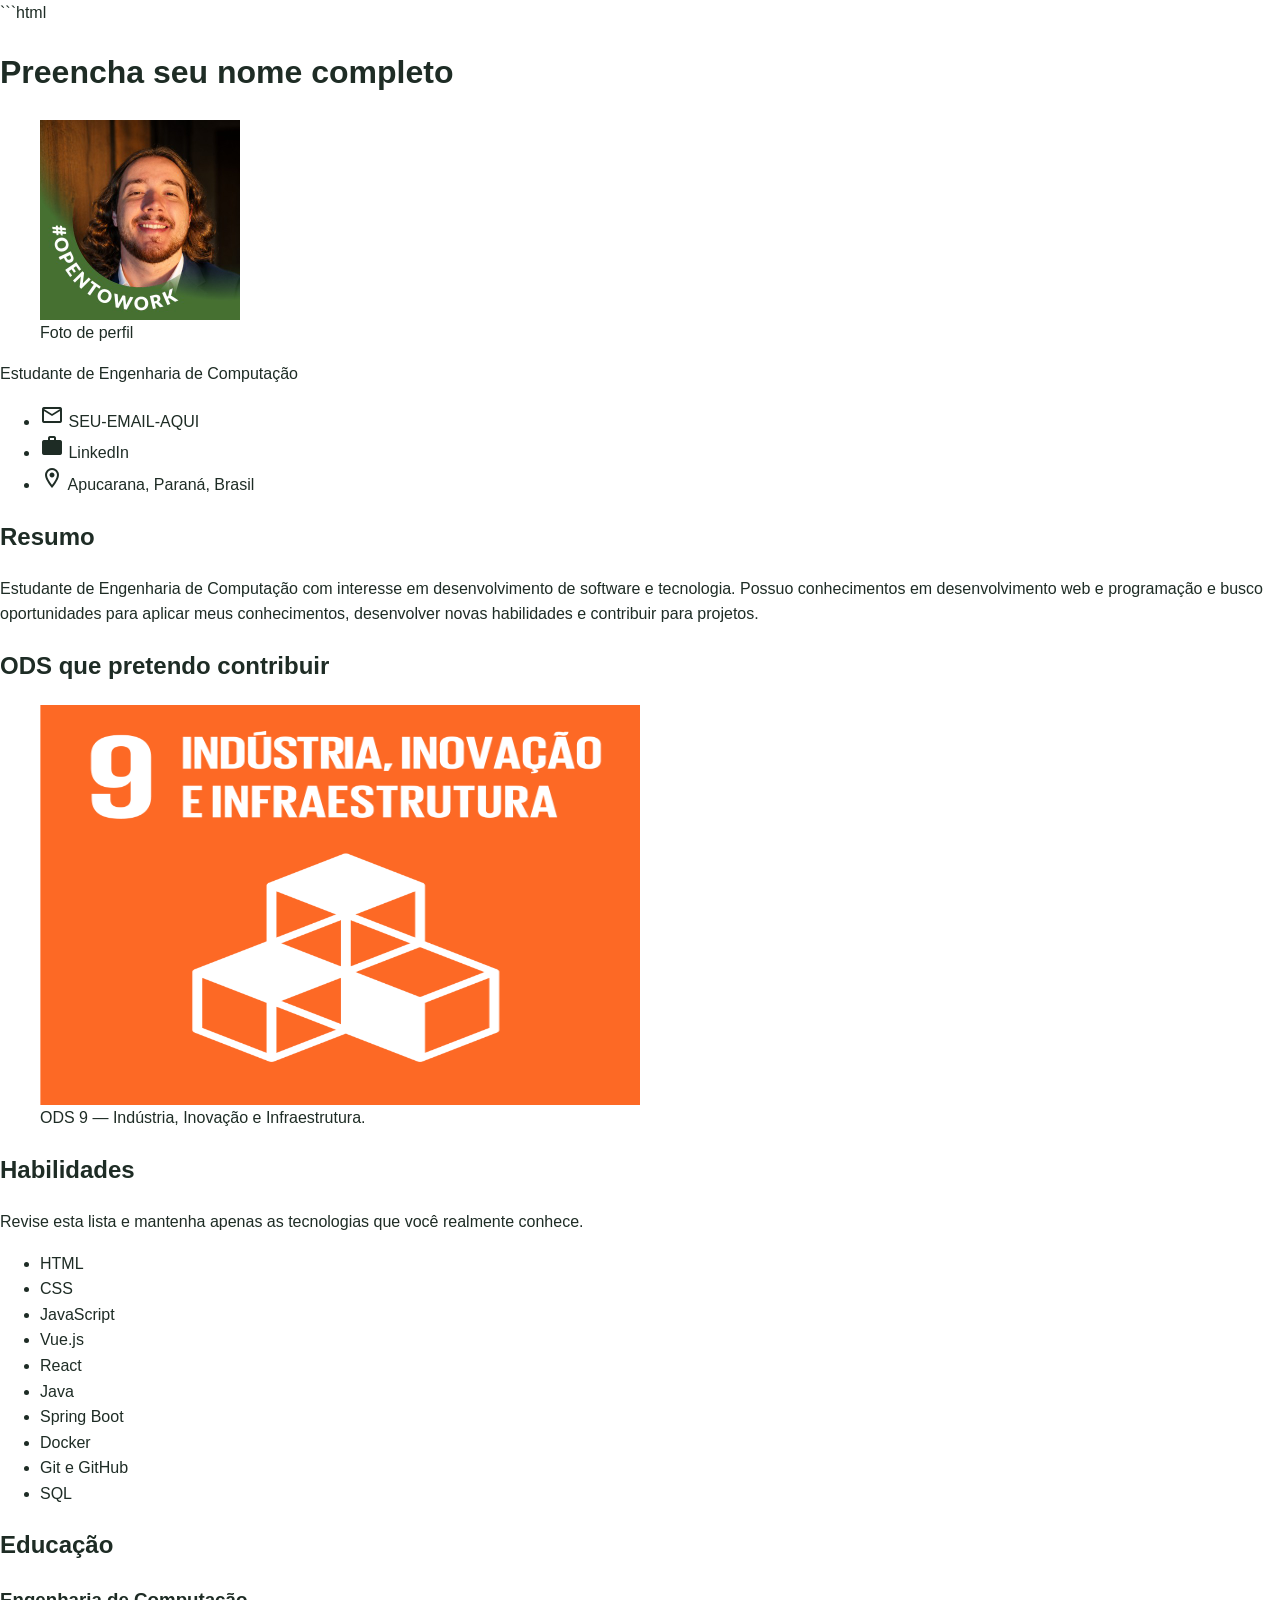
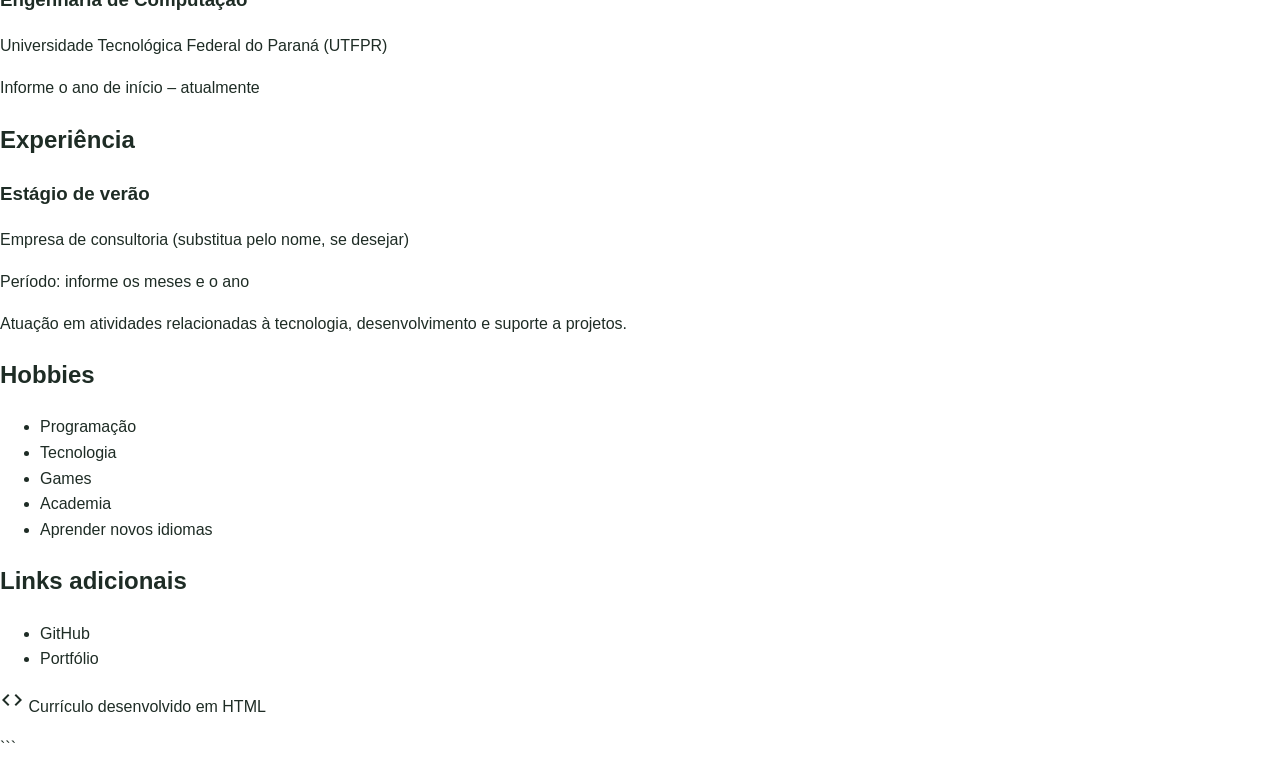
==== curriculo.html @ 1ca6d02b "Atualiza projeto EcoPonto" ====
```html
<!DOCTYPE html>
<html lang="pt-br">

<head>
    <meta charset="UTF-8">
    <meta name="viewport" content="width=device-width, initial-scale=1.0">

    <link rel="stylesheet"
          href="https://fonts.googleapis.com/icon?family=Material+Icons+Outlined">

    <title>Currículo | EcoPonto</title>
    <link rel="stylesheet" href="css/style.css">
</head>

<body>

    <header>

        <h1>Preencha seu nome completo</h1>

        <figure>
            <img src="figs/perfil.jpg"
                 alt="Foto de perfil do estudante"
                 width="200"
                 height="200">

            <figcaption>Foto de perfil</figcaption>
        </figure>

        <p>Estudante de Engenharia de Computação</p>

    </header>


    <nav>

        <ul>
            <li>
                <i class="material-icons-outlined">email</i>
                <a href="mailto:SEU-EMAIL-AQUI">
                    SEU-EMAIL-AQUI
                </a>
            </li>

            <li>
                <i class="material-icons-outlined">work</i>
                <a href="https://www.linkedin.com/in/SEU-PERFIL-AQUI"
                   target="_blank">
                    LinkedIn
                </a>
            </li>

            <li>
                <i class="material-icons-outlined">location_on</i>
                Apucarana, Paraná, Brasil
            </li>
        </ul>

    </nav>


    <main>

        <section>

            <h2>Resumo</h2>

            <p>
                Estudante de Engenharia de Computação com interesse em
                desenvolvimento de software e tecnologia. Possuo conhecimentos
                em desenvolvimento web e programação e busco oportunidades
                para aplicar meus conhecimentos, desenvolver novas habilidades
                e contribuir para projetos.
            </p>

        </section>


        <section>

            <h2>ODS que pretendo contribuir</h2>

            <figure>

                <img src="figs/ods.png"
                     alt="Objetivo de Desenvolvimento Sustentável"
                     width="600"
                     height="400">

                <figcaption>
                    ODS 9 — Indústria, Inovação e Infraestrutura.
                </figcaption>

            </figure>

        </section>


        <section>

            <h2>Habilidades</h2>
            <p>Revise esta lista e mantenha apenas as tecnologias que você realmente conhece.</p>

            <ul>
                <li>HTML</li>
                <li>CSS</li>
                <li>JavaScript</li>
                <li>Vue.js</li>
                <li>React</li>
                <li>Java</li>
                <li>Spring Boot</li>
                <li>Docker</li>
                <li>Git e GitHub</li>
                <li>SQL</li>
            </ul>

        </section>


        <section>

            <h2>Educação</h2>

            <article>

                <h3>Engenharia de Computação</h3>

                <p>
                    Universidade Tecnológica Federal do Paraná (UTFPR)
                </p>

                <p>
                    Informe o ano de início – atualmente
                </p>

            </article>

        </section>


        <section>

            <h2>Experiência</h2>

            <article>

                <h3>Estágio de verão</h3>

                <p>
                    Empresa de consultoria (substitua pelo nome, se desejar)
                </p>

                <p>
                    Período: informe os meses e o ano
                </p>

                <p>
                    Atuação em atividades relacionadas à tecnologia,
                    desenvolvimento e suporte a projetos.
                </p>

            </article>

        </section>


        <section>

            <h2>Hobbies</h2>

            <ul>
                <li>Programação</li>
                <li>Tecnologia</li>
                <li>Games</li>
                <li>Academia</li>
                <li>Aprender novos idiomas</li>
            </ul>

        </section>


        <section>

            <h2>Links adicionais</h2>

            <ul>

                <li>
                    <a href="https://github.com/vmchdoev"
                       target="_blank">
                        GitHub
                    </a>
                </li>

                <li>
                    <a href="#"
                       target="_blank">
                        Portfólio
                    </a>
                </li>

            </ul>

        </section>

    </main>


    <footer>

        <p>
            <i class="material-icons-outlined">code</i>
            Currículo desenvolvido em HTML
        </p>

    </footer>

</body>

</html>
```
---- css/style.css ----
:root{--green-900:#123d2d;--green-800:#176b4d;--green-700:#23845f;--green-100:#dcefe2;--green-50:#f0f7f1;--cream:#f7f5ec;--ink:#1e2c25;--muted:#65736a;--line:#e4e9e2;--yellow:#e9a23b;--white:#fff;--radius:22px;--shadow:0 18px 48px rgba(26,61,42,.10)}*{box-sizing:border-box}html{scroll-behavior:smooth;scroll-padding-top:100px}body{margin:0;background:#fff;color:var(--ink);font-family:"DM Sans",sans-serif;font-size:16px;line-height:1.6}img{display:block;max-width:100%}a{color:inherit;text-decoration:none}.container{width:min(1160px,calc(100% - 48px));margin-inline:auto}.material-symbols-rounded{font-family:"Material Symbols Rounded";font-weight:normal;font-style:normal;font-size:24px;line-height:1;letter-spacing:normal;text-transform:none;display:inline-block;white-space:nowrap;word-wrap:normal;direction:ltr;font-feature-settings:"liga";-webkit-font-feature-settings:"liga";-webkit-font-smoothing:antialiased;vertical-align:middle}.site-header{position:sticky;top:0;z-index:10;background:rgba(255,255,255,.94);backdrop-filter:blur(16px);border-bottom:1px solid rgba(228,233,226,.75)}.nav-wrap{min-height:82px;display:flex;align-items:center;justify-content:space-between;gap:26px}.brand{display:inline-flex;align-items:center;gap:9px;font-family:Manrope,sans-serif;font-size:25px;font-weight:800;letter-spacing:-1.4px;color:var(--green-900);white-space:nowrap}.brand-icon{display:grid;place-items:center;width:39px;height:39px;border-radius:13px;background:var(--green-800);color:#fff;font-size:25px}.brand-light{font-weight:500;color:var(--green-700)}.main-nav,.nav-actions{display:flex;align-items:center;gap:28px}.main-nav a,.login-link{font-size:13px;font-weight:700;color:#4e5d53;transition:color .2s}.main-nav a:hover,.login-link:hover,.footer-column a:hover{color:var(--green-700)}.nav-actions{gap:20px}.button{display:inline-flex;align-items:center;justify-content:center;gap:10px;min-height:52px;padding:0 22px;border:0;border-radius:13px;background:var(--green-800);color:#fff;font:700 14px "DM Sans",sans-serif;cursor:pointer;transition:transform .2s,background .2s;box-shadow:0 7px 18px rgba(23,107,77,.15)}.button:hover{background:var(--green-900);transform:translateY(-2px)}.button .material-symbols-rounded{font-size:19px}.button-small{min-height:42px;padding:0 15px;font-size:12px;border-radius:11px}.hero{min-height:590px;display:grid;grid-template-columns:1fr .95fr;align-items:center;gap:60px;padding-top:62px;padding-bottom:68px}.eyebrow{display:flex;align-items:center;gap:9px;margin:0 0 18px;color:var(--green-700);font-size:11px;font-weight:800;text-transform:uppercase;letter-spacing:1.5px}.eyebrow-dot{width:8px;height:8px;border-radius:50%;background:#8cc49b;box-shadow:0 0 0 5px #edf6ee}.hero h1,.section-heading h2,.tips-copy h2,.community-inner h2,.ods-heading h2,.final-cta h2,.auth-visual h1{margin:0;font-family:Manrope,sans-serif;font-size:clamp(38px,4.5vw,59px);line-height:1.11;letter-spacing:-2.6px;font-weight:800;color:var(--green-900)}.hero h1 span,.section-heading h2 span,.tips-copy h2 span,.community-inner h2 span,.ods-heading h2 span{color:var(--green-700)}.hero-description{max-width:480px;margin:23px 0 27px;color:var(--muted);font-size:16px;line-height:1.85}.hero-actions{display:flex;align-items:center;flex-wrap:wrap;gap:24px}.text-link{display:inline-flex;align-items:center;gap:7px;font-size:13px;font-weight:800;color:var(--green-800)}.text-link .material-symbols-rounded{font-size:17px}.hero-proof{display:flex;align-items:center;gap:13px;margin-top:38px}.avatar-stack{display:flex;align-items:center}.avatar-stack span{display:grid;place-items:center;width:36px;height:36px;border:3px solid #fff;border-radius:50%;margin-left:-8px;background:var(--green-100);font-size:16px}.avatar-stack span:first-child{margin-left:0}.hero-proof p{margin:0;color:var(--muted);font-size:11px;line-height:1.5}.hero-proof strong{color:var(--ink);font-size:12px}.hero-visual{position:relative;min-height:440px;display:flex;align-items:center;justify-content:center}.hero-image{position:relative;z-index:1;width:88%;height:420px;object-fit:cover;border-radius:48% 48% 25px 25px;box-shadow:var(--shadow)}.hero-orbit{position:absolute;right:0;top:22px;width:170px;height:170px;border:1px solid #b9d8c0;border-radius:50%;z-index:0}.hero-orbit:after{content:"";position:absolute;inset:17px;border:1px dashed #b9d8c0;border-radius:50%}.floating-note{position:absolute;z-index:2;display:flex;align-items:center;gap:11px;padding:14px 17px;border:1px solid rgba(228,233,226,.9);border-radius:15px;background:rgba(255,255,255,.96);box-shadow:var(--shadow)}.floating-note>.material-symbols-rounded{display:grid;place-items:center;width:39px;height:39px;border-radius:12px;background:var(--green-100);color:var(--green-800);font-size:23px}.floating-note strong,.floating-note small{display:block}.floating-note strong{font-size:12px}.floating-note small{color:var(--muted);font-size:10px}.note-top{top:63px;left:-2px}.note-bottom{bottom:44px;right:-12px}.floating-note .note-check{background:#fff0d6;color:#b77a20}.impact-strip{background:var(--green-900);color:#fff}.impact-grid{display:grid;grid-template-columns:repeat(3,1fr);padding-block:27px}.impact-grid>div{display:flex;align-items:center;justify-content:center;gap:14px;border-right:1px solid rgba(255,255,255,.17)}.impact-grid>div:last-child{border-right:0}.impact-grid .material-symbols-rounded{font-size:28px;color:#a7d6b4}.impact-grid p{margin:0;line-height:1.4}.impact-grid strong,.impact-grid small{display:block}.impact-grid strong{font-family:Manrope,sans-serif;font-size:14px}.impact-grid small{margin-top:3px;color:#c2d4c7;font-size:11px}.section{padding-top:96px;padding-bottom:96px}.section-heading{display:flex;align-items:end;justify-content:space-between;gap:38px;margin-bottom:38px}.section-heading .eyebrow{margin-bottom:12px}.section-heading h2,.tips-copy h2,.ods-heading h2{font-size:clamp(31px,3.4vw,43px);letter-spacing:-1.7px}.section-intro{max-width:340px;margin:0 0 4px;color:var(--muted);font-size:13px;line-height:1.8}.steps-grid{display:grid;grid-template-columns:repeat(3,1fr);gap:18px}.step-card{position:relative;min-height:275px;padding:27px;border:1px solid var(--line);border-radius:var(--radius);background:#fff;transition:transform .2s,box-shadow .2s}.step-card:hover,.material-card:hover{transform:translateY(-4px);box-shadow:var(--shadow)}.step-number{position:absolute;top:25px;right:25px;color:#b3c4b6;font-family:Manrope,sans-serif;font-size:12px;font-weight:800;letter-spacing:1px}.step-icon{display:grid;place-items:center;width:53px;height:53px;margin-bottom:22px;border-radius:17px}.step-icon .material-symbols-rounded{font-size:28px}.icon-mint{background:#e3f3e7;color:var(--green-800)}.icon-yellow{background:#fff1d9;color:#ad781f}.icon-lilac{background:#eee9fb;color:#7460b0}.step-card h3,.material-card h3{margin:0 0 9px;font-family:Manrope,sans-serif;font-size:17px;font-weight:800;letter-spacing:-.4px}.step-card p,.material-card p{margin:0;color:var(--muted);font-size:12px;line-height:1.8}.card-link{display:inline-flex;align-items:center;gap:7px;margin-top:21px;color:var(--green-800);font-size:11px;font-weight:800}.card-link .material-symbols-rounded{font-size:16px}.materials-section{background:var(--cream)}.materials-section .section{padding-top:85px;padding-bottom:92px}.materials-grid{display:grid;grid-template-columns:repeat(4,1fr);gap:17px}.material-card{overflow:hidden;border:1px solid #e7e5dc;border-radius:19px;background:#fff;transition:transform .2s,box-shadow .2s}.material-card img{width:100%;height:170px;object-fit:cover}.material-content{padding:19px 19px 22px}.material-tag{display:inline-block;margin-bottom:10px;padding:5px 9px;border-radius:7px;font-size:9px;font-weight:800;text-transform:uppercase;letter-spacing:.7px}.tag-glass{background:#e0f1e6;color:#176b4d}.tag-paper{background:#fff0d4;color:#986b1f}.tag-plastic{background:#e5edfb;color:#456ba8}.tag-metal{background:#f5e4df;color:#a05d4e}.material-card h3{font-size:15px}.material-card p{font-size:11px}.tips-section{display:grid;grid-template-columns:.92fr 1fr;align-items:center;gap:75px;padding-top:100px;padding-bottom:100px}.tips-image-wrap{position:relative}.tips-image-wrap>img{width:100%;height:430px;object-fit:cover;border-radius:25px}.image-caption{position:absolute;right:-20px;bottom:27px;display:flex;align-items:center;gap:12px;padding:15px 18px;border:1px solid var(--line);border-radius:14px;background:#fff;box-shadow:var(--shadow)}.image-caption>.material-symbols-rounded{display:grid;place-items:center;width:40px;height:40px;border-radius:12px;background:#fff0d9;color:#b77a20}.image-caption strong,.image-caption small{display:block}.image-caption strong{font-size:12px}.image-caption small{color:var(--muted);font-size:10px}.tips-copy .eyebrow{margin-bottom:12px}.tips-copy h2{max-width:460px}.tips-copy>p:not(.eyebrow){color:var(--muted);font-size:13px;line-height:1.9}.check-list{display:grid;gap:13px;margin:23px 0 28px;padding:0;list-style:none}.check-list li{display:flex;align-items:flex-start;gap:10px;font-size:12px;color:#435147}.check-list .material-symbols-rounded{color:var(--green-700);font-size:19px;flex-shrink:0}.community-section{overflow:hidden;background:var(--green-800);color:#fff}.community-inner{position:relative;display:grid;grid-template-columns:1fr .8fr;align-items:center;gap:40px;min-height:355px;padding-block:65px}.eyebrow-light{color:#c6e8cf}.community-inner h2{max-width:570px;color:#fff;font-size:clamp(31px,3.5vw,43px);letter-spacing:-1.6px}.community-inner h2 span{color:#c4e9cc}.community-inner>div:first-child>p:not(.eyebrow){max-width:530px;color:#d8e9dd;font-size:13px;line-height:1.8;margin:19px 0 25px}.button-light{background:#fff;color:var(--green-900);box-shadow:none}.button-light:hover{background:#edf7ef}.community-art{position:relative;display:grid;place-items:center;min-height:260px}.art-circle{display:grid;place-items:center;width:190px;height:190px;border:1px solid rgba(255,255,255,.3);border-radius:50%;background:rgba(255,255,255,.08)}.art-circle:before,.art-circle:after{content:"";position:absolute;width:240px;height:240px;border:1px dashed rgba(255,255,255,.25);border-radius:50%}.art-circle:after{width:285px;height:285px}.art-circle .material-symbols-rounded{font-size:95px;color:#c4e9cc}.art-leaf{position:absolute;color:#d4edda}.leaf-one{top:25px;left:23%;font-size:55px}.leaf-two{right:12%;bottom:15px;font-size:65px}.art-small{position:absolute;right:4%;top:43%;padding:9px 13px;border:1px solid rgba(255,255,255,.3);border-radius:9px;background:#2a805e;font-size:10px;font-weight:700}.ods-section{padding-top:91px;padding-bottom:91px}.ods-heading{text-align:center;max-width:620px;margin:0 auto 33px}.ods-heading .eyebrow{justify-content:center}.ods-heading h2{font-size:clamp(30px,3.4vw,42px)}.ods-heading>p:last-child{max-width:520px;margin:15px auto 0;color:var(--muted);font-size:13px;line-height:1.8}.ods-cards{display:grid;grid-template-columns:1fr 1fr;gap:17px}.ods-card{display:flex;align-items:center;gap:20px;padding:25px;border-radius:18px}.ods-eleven{background:#f8e8e6}.ods-twelve{background:#f9edcf}.ods-number{display:grid;place-items:center;flex-shrink:0;width:66px;height:66px;border-radius:15px;background:#e65a4f;color:#fff;font-family:Manrope,sans-serif;font-size:30px;font-weight:800}.ods-twelve .ods-number{background:#bf8b1d}.ods-card h3{margin:0 0 7px;font-family:Manrope,sans-serif;font-size:15px;line-height:1.35}.ods-card p{margin:0;color:#655d53;font-size:11px;line-height:1.7}.final-cta{display:flex;align-items:center;justify-content:space-between;gap:30px;margin-bottom:75px;padding:35px 40px;border:1px solid var(--line);border-radius:23px;background:var(--green-50)}.final-cta>div{position:relative;padding-left:62px}.cta-icon{position:absolute;top:6px;left:0;display:grid;place-items:center;width:45px;height:45px;border-radius:13px;background:var(--green-100);color:var(--green-800);font-size:27px}.final-cta h2{font-size:24px;letter-spacing:-.8px}.final-cta p{margin:7px 0 0;color:var(--muted);font-size:12px}.site-footer{padding-top:50px;background:#f7f8f4}.footer-main{display:grid;grid-template-columns:1.5fr 1fr 1fr 1.35fr;gap:38px;padding-bottom:42px}.brand-footer{font-size:23px}.footer-brand>p{max-width:240px;color:var(--muted);font-size:11px;line-height:1.8}.footer-column{display:flex;flex-direction:column;align-items:flex-start;gap:11px}.footer-column h3{margin:7px 0 5px;font-size:11px;font-weight:800}.footer-column a{color:var(--muted);font-size:10px;line-height:1.5}.footer-bottom{display:flex;justify-content:space-between;gap:20px;padding-block:17px;border-top:1px solid var(--line)}.footer-bottom p{margin:0;color:#7a867d;font-size:9px}.auth-body{min-height:100vh;background:var(--cream)}.auth-header{display:flex;align-items:center;justify-content:space-between;min-height:85px}.back-link{display:inline-flex;align-items:center;gap:7px;color:var(--muted);font-size:12px;font-weight:700}.back-link .material-symbols-rounded{font-size:18px}.auth-layout{display:grid;grid-template-columns:1fr 1fr;max-width:1030px;min-height:680px;margin:14px auto 50px;overflow:hidden;border:1px solid #e8e7de;border-radius:27px;background:#fff;box-shadow:var(--shadow)}.auth-visual{position:relative;min-height:680px;overflow:hidden;background:var(--green-900)}.auth-visual>img{position:absolute;inset:0;width:100%;height:100%;object-fit:cover;filter:brightness(.62)}.auth-visual:after{position:absolute;inset:0;content:"";background:linear-gradient(180deg,rgba(13,54,37,.08),rgba(13,54,37,.88))}.auth-visual-overlay{position:absolute;z-index:1;right:38px;bottom:45px;left:38px;color:#fff}.auth-visual h1{max-width:410px;color:#fff;font-size:37px;letter-spacing:-1.5px}.auth-visual-overlay>p:last-child{max-width:380px;color:#e0ece3;font-size:13px;line-height:1.8}.auth-panel{display:flex;align-items:center;justify-content:center;padding:40px}.auth-panel-inner{width:100%;max-width:380px}.auth-panel-inner>.eyebrow{margin-bottom:8px}.auth-panel h2{margin:0;font-family:Manrope,sans-serif;font-size:33px;letter-spacing:-1.3px;color:var(--green-900)}.auth-subtitle{margin:8px 0 25px;color:var(--muted);font-size:12px}.auth-form{display:grid;gap:15px}.field{display:grid;gap:7px}.field label{font-size:11px;font-weight:800;color:#37463b}.field input,.field select{width:100%;min-height:45px;padding:0 13px;border:1px solid #dfe6de;border-radius:10px;background:#fff;color:var(--ink);font:12px "DM Sans",sans-serif;outline:none}.field input:focus,.field select:focus{border-color:var(--green-700);box-shadow:0 0 0 3px rgba(35,132,95,.1)}.field input::placeholder{color:#a0aaa1}.checkbox-field{display:flex;align-items:flex-start;gap:9px;margin-top:1px;color:var(--muted);font-size:10px;line-height:1.6}.checkbox-field input{accent-color:var(--green-800);margin-top:3px}.auth-submit{width:100%;margin-top:3px}.auth-switch{text-align:center;margin:19px 0 0;color:var(--muted);font-size:11px}.auth-switch a{color:var(--green-800);font-weight:800}.demo-note{margin:18px 0 0;padding-top:14px;border-top:1px solid var(--line);color:#8b958c;font-size:9px;line-height:1.6;text-align:center}.login-visual>img{object-position:center}.login-panel-inner{transform:translateY(-8px)}.cv-body{display:grid;place-items:center;min-height:100vh;padding:24px;background:var(--cream)}.cv-card{width:min(620px,100%);padding:40px;border:1px solid var(--line);border-radius:22px;background:#fff;box-shadow:var(--shadow)}.cv-card .eyebrow{margin-top:35px}.cv-card h1{margin:0;font:800 38px Manrope,sans-serif;color:var(--green-900)}.cv-card>p:not(.eyebrow){color:var(--muted);font-size:13px;line-height:1.8}.cv-placeholder{margin:25px 0;padding:20px 24px;border-radius:14px;background:var(--green-50)}.cv-placeholder h2{margin:0;font:800 16px Manrope,sans-serif}.cv-placeholder ul{padding-left:20px;color:var(--muted);font-size:12px;line-height:2}
@media(max-width:900px){.main-nav{gap:15px}.main-nav a{font-size:11px}.hero{gap:25px}.hero h1{font-size:47px}.hero-visual{min-height:390px}.hero-image{height:370px}.materials-grid{grid-template-columns:repeat(2,1fr)}.tips-section{gap:45px}.footer-main{grid-template-columns:1.4fr 1fr 1fr}.footer-column:last-child{grid-column:2/4}.auth-panel{padding:30px}.auth-visual-overlay{right:25px;left:25px}.auth-visual h1{font-size:31px}}
@media(max-width:650px){.container{width:min(100% - 32px,500px)}.nav-wrap{min-height:72px;gap:12px}.brand{font-size:22px}.brand-icon{width:34px;height:34px}.main-nav{display:none}.nav-actions{gap:12px}.login-link{font-size:11px}.button-small{min-height:38px;padding:0 11px;font-size:10px}.hero{grid-template-columns:1fr;padding-top:52px;padding-bottom:48px;gap:25px}.hero h1{font-size:43px;letter-spacing:-1.9px}.hero-description{font-size:14px}.hero-visual{min-height:345px}.hero-image{width:85%;height:330px}.note-top{top:35px;left:0}.note-bottom{right:0;bottom:20px}.floating-note{padding:10px 12px}.floating-note>.material-symbols-rounded{width:32px;height:32px;font-size:20px}.floating-note strong{font-size:10px}.floating-note small{font-size:9px}.hero-orbit{width:130px;height:130px}.impact-grid{padding-block:20px;gap:9px}.impact-grid>div{flex-direction:column;text-align:center;gap:7px}.impact-grid .material-symbols-rounded{font-size:24px}.impact-grid strong{font-size:11px}.impact-grid small{font-size:9px}.section,.materials-section .section{padding-top:65px;padding-bottom:65px}.section-heading{display:block;margin-bottom:26px}.section-heading h2,.tips-copy h2,.ods-heading h2{font-size:32px;letter-spacing:-1.2px}.section-intro{margin-top:14px}.steps-grid{grid-template-columns:1fr;gap:12px}.step-card{min-height:0;padding:23px}.step-icon{margin-bottom:15px}.step-card p{font-size:12px}.card-link{margin-top:13px}.materials-grid{grid-template-columns:1fr 1fr;gap:11px}.material-card img{height:125px}.material-content{padding:13px}.material-card h3{font-size:13px}.material-card p{font-size:10px}.material-tag{font-size:8px}.tips-section{grid-template-columns:1fr;gap:42px;padding-top:65px;padding-bottom:65px}.tips-image-wrap>img{height:330px}.image-caption{right:-4px;bottom:16px;padding:11px}.community-inner{grid-template-columns:1fr;padding-block:55px;gap:5px}.community-inner h2{font-size:34px}.community-art{min-height:235px}.art-circle{width:150px;height:150px}.art-circle .material-symbols-rounded{font-size:72px}.art-circle:before{width:195px;height:195px}.art-circle:after{width:230px;height:230px}.ods-section{padding-top:65px;padding-bottom:65px}.ods-cards{grid-template-columns:1fr}.ods-card{padding:18px;gap:14px}.ods-number{width:55px;height:55px;font-size:25px}.final-cta{align-items:flex-start;flex-direction:column;margin-bottom:45px;padding:25px}.final-cta>div{padding-left:53px}.final-cta h2{font-size:20px}.cta-icon{width:40px;height:40px}.footer-main{grid-template-columns:1fr 1fr;gap:28px 20px}.footer-brand{grid-column:1/3}.footer-column:last-child{grid-column:auto}.footer-bottom{flex-direction:column;gap:5px}.auth-header{min-height:72px}.auth-layout{grid-template-columns:1fr;margin-top:5px;border-radius:20px}.auth-visual{min-height:270px}.auth-visual-overlay{bottom:23px}.auth-visual h1{font-size:27px}.auth-visual-overlay>p:last-child{font-size:11px;margin-bottom:0}.auth-visual .eyebrow{margin-bottom:10px}.auth-panel{padding:30px 23px}.auth-panel h2{font-size:29px}.auth-panel-inner{max-width:440px}.login-visual{min-height:250px}.login-panel-inner{transform:none}.cv-card{padding:27px}.cv-card h1{font-size:32px}}
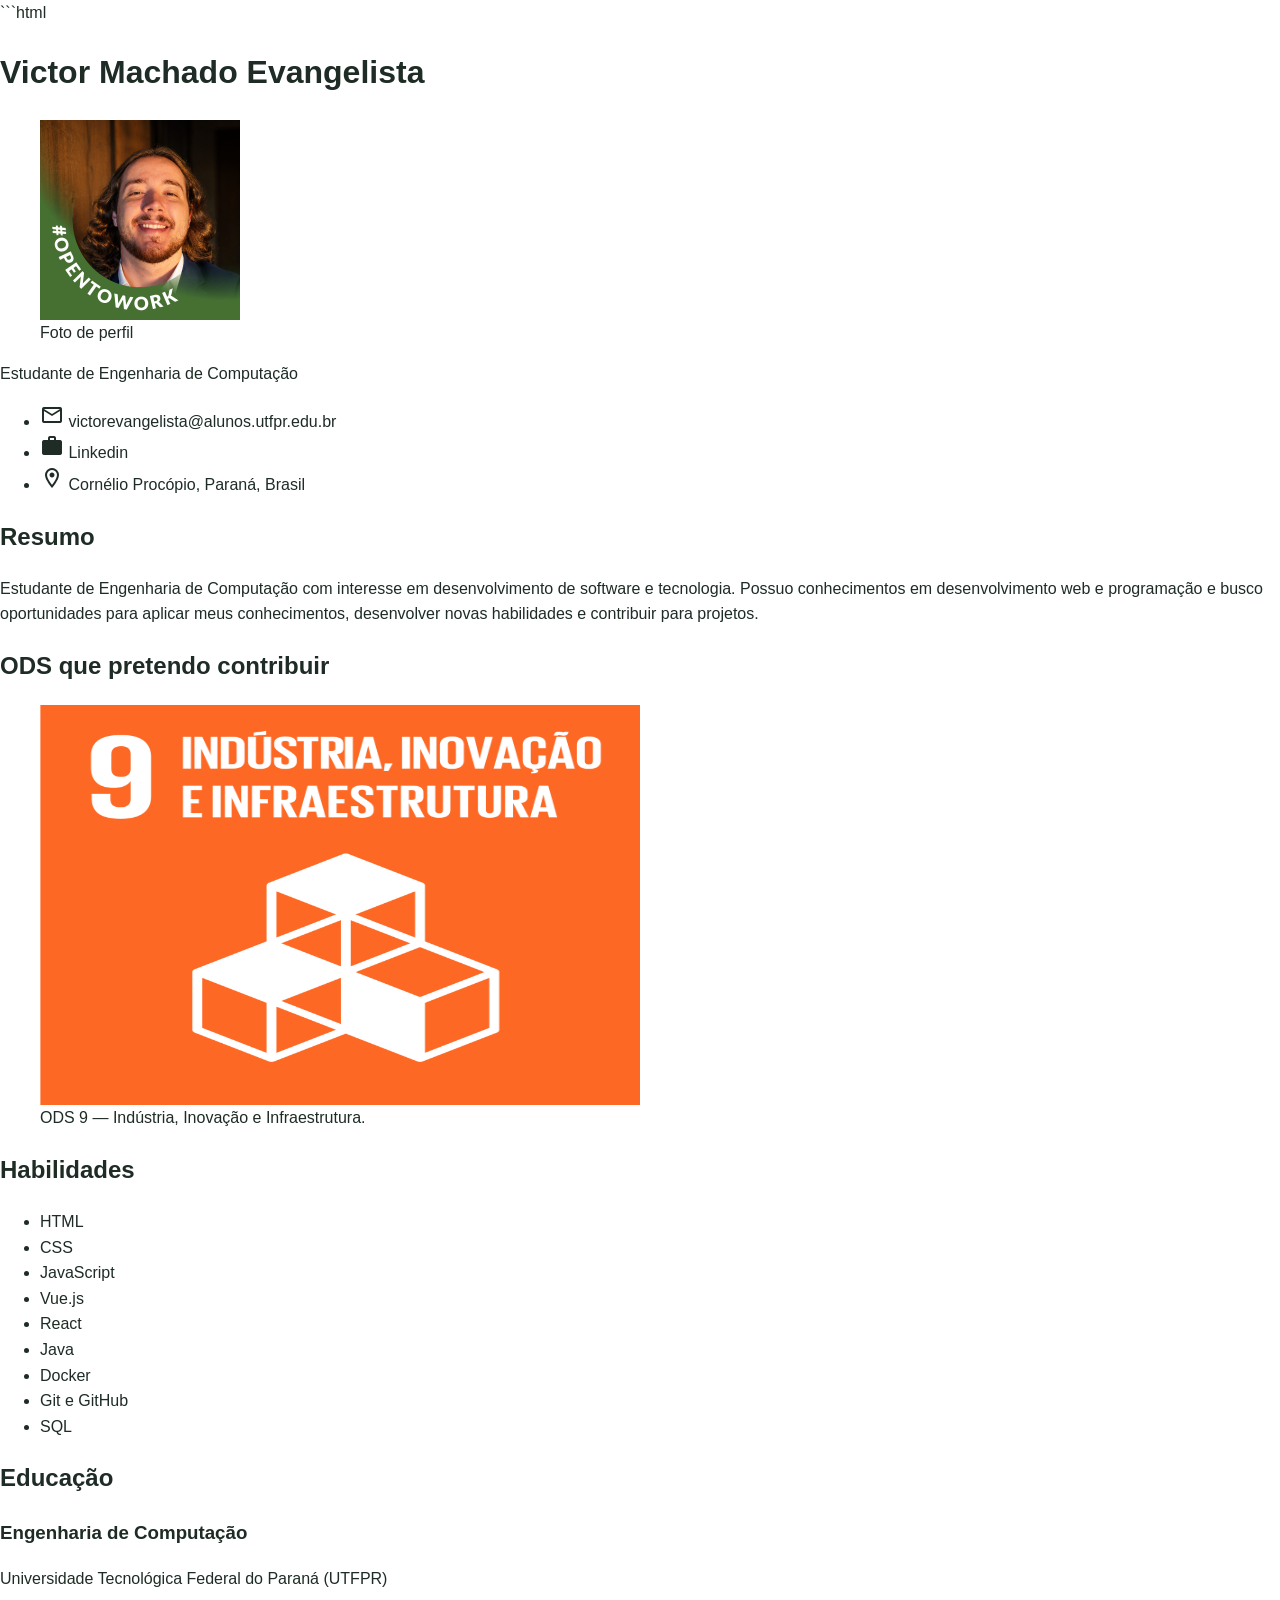
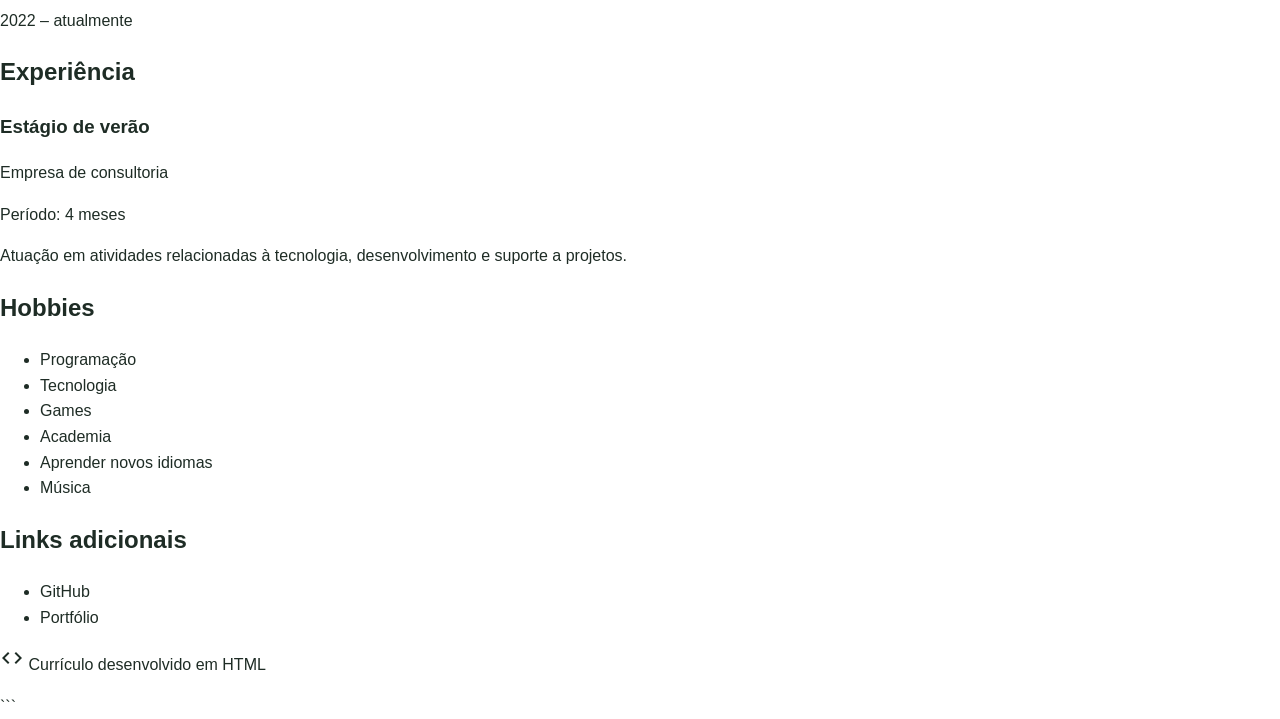
==== commit 4416f9c7: "Adiciona currículo e imagens" ====
--- a/curriculo.html
+++ b/curriculo.html
@@ -17,7 +17,7 @@
 
     <header>
 
-        <h1>Preencha seu nome completo</h1>
+        <h1>Victor Machado Evangelista</h1>
 
         <figure>
             <img src="figs/perfil.jpg"
@@ -39,21 +39,21 @@
             <li>
                 <i class="material-icons-outlined">email</i>
                 <a href="mailto:SEU-EMAIL-AQUI">
-                    SEU-EMAIL-AQUI
+                    victorevangelista@alunos.utfpr.edu.br
                 </a>
             </li>
 
             <li>
                 <i class="material-icons-outlined">work</i>
-                <a href="https://www.linkedin.com/in/SEU-PERFIL-AQUI"
+                <a href="https://www.linkedin.com/in/victor-machado-evangelista/"
                    target="_blank">
-                    LinkedIn
+                    Linkedin
                 </a>
             </li>
 
             <li>
                 <i class="material-icons-outlined">location_on</i>
-                Apucarana, Paraná, Brasil
+                Cornélio Procópio, Paraná, Brasil
             </li>
         </ul>
 
@@ -100,7 +100,6 @@
         <section>
 
             <h2>Habilidades</h2>
-            <p>Revise esta lista e mantenha apenas as tecnologias que você realmente conhece.</p>
 
             <ul>
                 <li>HTML</li>
@@ -109,7 +108,6 @@
                 <li>Vue.js</li>
                 <li>React</li>
                 <li>Java</li>
-                <li>Spring Boot</li>
                 <li>Docker</li>
                 <li>Git e GitHub</li>
                 <li>SQL</li>
@@ -131,7 +129,7 @@
                 </p>
 
                 <p>
-                    Informe o ano de início – atualmente
+                    2022 – atualmente
                 </p>
 
             </article>
@@ -148,11 +146,11 @@
                 <h3>Estágio de verão</h3>
 
                 <p>
-                    Empresa de consultoria (substitua pelo nome, se desejar)
-                </p>
-
-                <p>
-                    Período: informe os meses e o ano
+                    Empresa de consultoria
+                </p>
+
+                <p>
+                    Período: 4 meses
                 </p>
 
                 <p>
@@ -175,6 +173,7 @@
                 <li>Games</li>
                 <li>Academia</li>
                 <li>Aprender novos idiomas</li>
+                <li>Música</li>
             </ul>
 
         </section>
